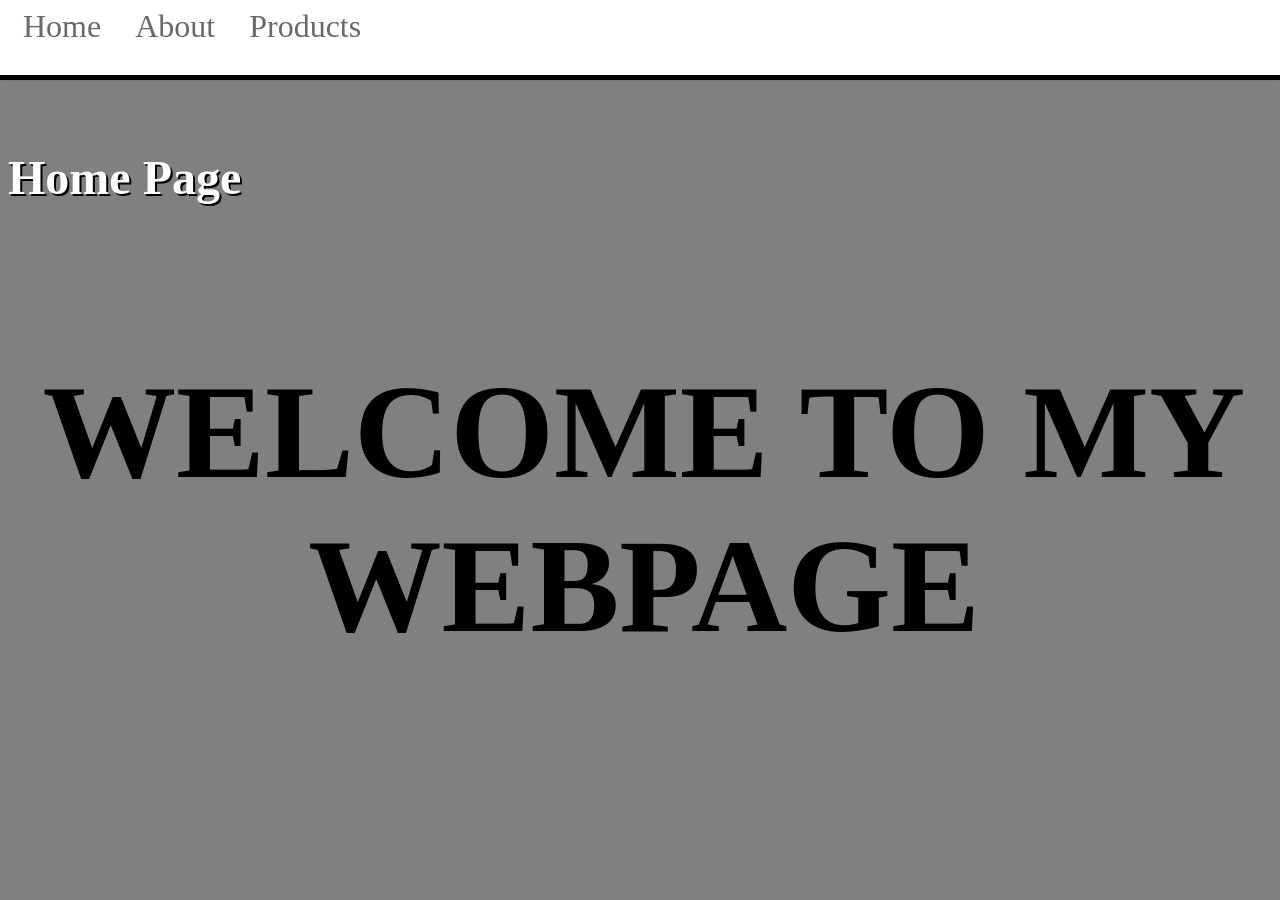
==== index.html @ 551f6d5b "Add files via upload" ====
<!DOCTYPE html>
<html lang="en">
<head>
    <meta charset="UTF-8">
    <title>Multipage - Home</title>
    <link rel = "stylesheet" href="style.css">
</head>
<body>
<nav>
    <a href="index.html">Home</a>
    <a href="about.html">About</a>
    <a href="contact.html">Products</a>
</nav>
<div class="wrapper">
    <h1>Home Page</h1>
    <h2>WELCOME TO MY WEBPAGE</h2>
</div>

</body>
</html>
---- style.css ----
*{
    margin: 0;
}
html{
    background-color: grey;
}
body{
    box-sizing: border-box;
    padding-top: 85px;
}
nav{
    height: 80px;
    width: 100%;
    background-color: white;
    box-sizing: border-box;
    padding: 8px;
    border-bottom: 5px solid black;
    position: fixed;
    top: 0;
    left: 0;
    box-shadow: 0 2px 2px -2px rgba(0,0,0,.2);
}
nav p{
    color: dimgray;
    height: 40px;
    position: absolute;
    top: 25px;
}
.wrapper{
    box-sizing: border-box;
    padding-top: 65px;
    padding-left: 8px;
}
a{
    color:dimgray;
    text-decoration: none;
    font-size: xx-large;
    margin-right: 15px;
    margin-left: 15px;
}
h1, h2, h3, h4, h5, h6, p{
    margin-bottom: 20px;
    color: black;
}
h1{
    font-size: xxx-large;
    color: white;
    text-shadow: 2px 2px black;
}
p{
    font-size: x-large;
    margin-bottom: 20px;
    margin-left: 15px;
    margin-right: 15px;
}
h2{
    font-size: 100pt;
    text-align: center;
    margin-top: 150px;
}
img{
    height: 200px;
}
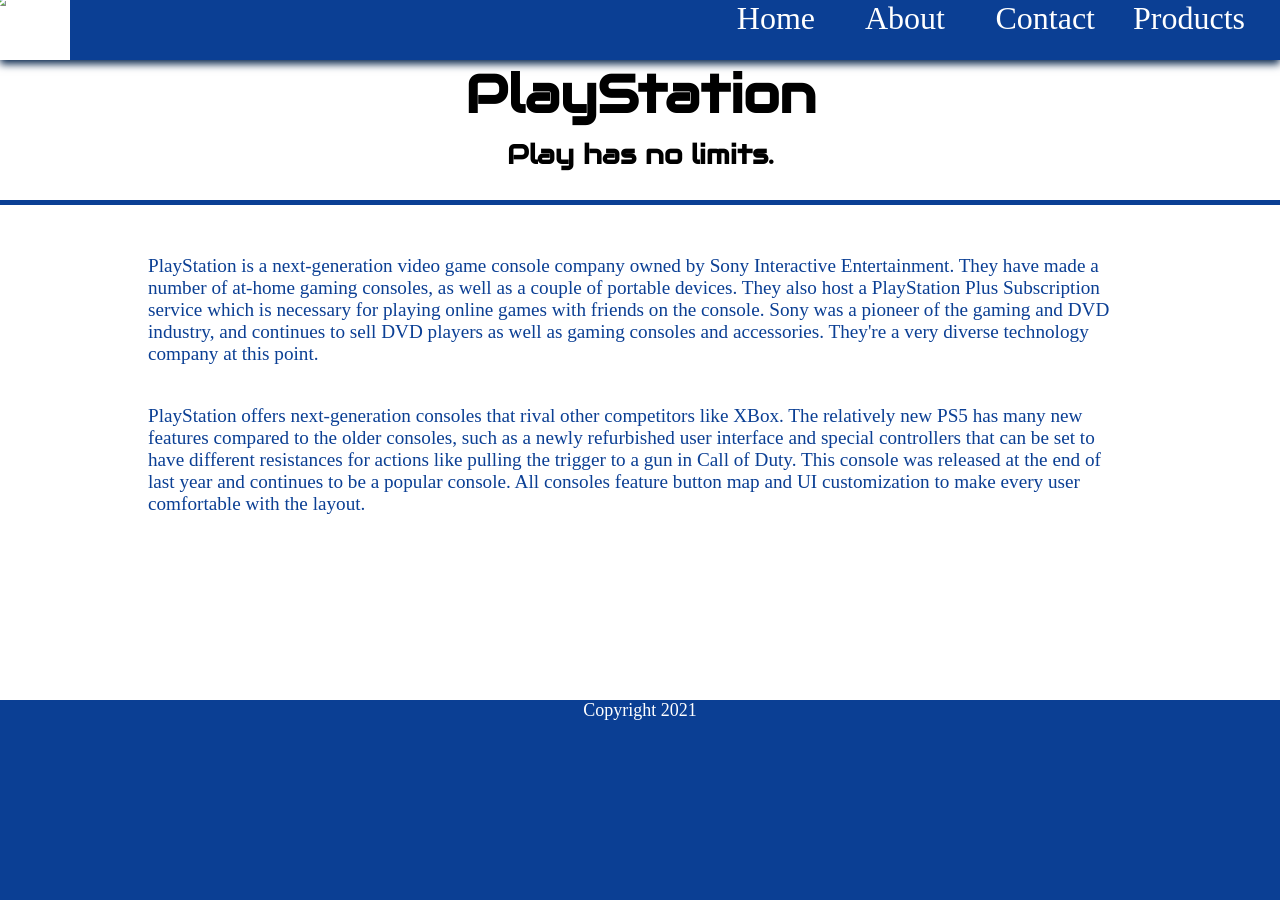
==== commit 301e763b: "Add files via upload" ====
--- a/index.html
+++ b/index.html
@@ -2,19 +2,53 @@
 <html lang="en">
 <head>
     <meta charset="UTF-8">
-    <title>Multipage - Home</title>
-    <link rel = "stylesheet" href="style.css">
+    <title>Website Design Final</title>
+    <link rel="stylesheet" href="css/style.css">
+    <link rel="stylesheet" href="https://fonts.googleapis.com/css?family=Audiowide">
 </head>
 <body>
 <nav>
+    <div class="menuIcon">
+        <div class="bar"></div>
+        <div class="bar"></div>
+        <div class="bar"></div>
+    </div>
+    <div class="logoBox">
+        <img src="https://blog.playstation.com/tachyon/2021/03/Playstation-logo.jpg" alt="PSlogo">
+    </div>
+    <a href="index.html" class="firstA">Home</a>
+    <a href="about.html" class="secondA">About</a>
+    <a href="contact.html" class="thirdA">Contact</a>
+    <a href="products.html" class="fourthA">Products</a>
+</nav>
+<div class="menu">
     <a href="index.html">Home</a>
     <a href="about.html">About</a>
-    <a href="contact.html">Products</a>
-</nav>
-<div class="wrapper">
-    <h1>Home Page</h1>
-    <h2>WELCOME TO MY WEBPAGE</h2>
+    <a href="contact.html">Contact</a>
+    <a href="products.html">Products</a>
 </div>
 
+<script src="app/index.js"></script>
+<div class="wrapper">
+    <div class="splash">
+        <h1>PlayStation</h1>
+        <h2>Play has no limits.</h2>
+    </div>
+    <div class="divider"></div>
+    <div class="contentWrap">
+        <div class="contentBox">
+            <p>PlayStation is a next-generation video game console company owned by Sony Interactive Entertainment. They have made a number of at-home gaming consoles, as well as a couple of portable devices. They also host a PlayStation Plus Subscription service which is necessary for playing online games with friends on the console. Sony was a pioneer of the gaming and DVD industry, and continues to sell DVD players as well as gaming consoles and accessories. They're a very diverse technology company at this point. </p>
+        </div>
+        <div class="contentBox">
+            <p>PlayStation offers next-generation consoles that rival other competitors like XBox. The relatively new PS5 has many new features compared to the older consoles, such as a newly refurbished user interface and special controllers that can be set to have different resistances for actions like pulling the trigger to a gun in Call of Duty. This console was released at the end of last year and continues to be a popular console. All consoles feature button map and UI customization to make every user comfortable with the layout.</p>
+        </div>
+    </div>
+
+</div>
+<footer>Copyright 2021</footer>
 </body>
-</html>+<!--
+Sources:
+https://en.wikipedia.org/wiki/PlayStation
+https://en.wikipedia.org/wiki/Sony
+-->
--- a/css/style.css
+++ b/css/style.css
@@ -0,0 +1,421 @@
+*{
+    margin: 0;
+}
+h1{
+    position: center;
+    font-family: "Audiowide", sans-serif;
+    font-size: 40pt;
+}
+h2{
+    position: center;
+    margin-top: 10px;
+    font-family: "Audiowide", sans-serif;
+    font-size: 20pt;
+}
+p{
+    margin-top: 50px;
+    margin-left: 20px;
+    margin-right: 20px;
+    color: #0b3f94;
+    font-size: larger;
+}
+a{
+    color: white;
+    text-decoration: none;
+    font-size: xx-large;
+    position: absolute;
+    margin-right: 15px;
+    margin-left: 15px;
+}
+.contentBox a{
+    color: #0b3f94;
+    font-size: x-large;
+}
+.linkBox a{
+    color: #0b3f94;
+    font-size: x-large;
+}
+.linkBox1 a{
+    color: #0b3f94;
+    font-size: x-large;
+}
+.firstA{
+    right: 450px;
+}
+.secondA{
+    right: 320px;
+}
+.thirdA{
+    right: 170px;
+}
+.fourthA{
+    right: 20px;
+}
+.logoBox{
+    width: 80px;
+    height: 70px;
+    background-color: white;
+    float: left;
+    margin-top: -10px;
+    margin-left: -10px;
+}
+.logoBox img{
+    height: 70px;
+    width: 80px;
+}
+footer{
+    height: 200px;
+    font-size: large;
+    text-align: center;
+}
+nav{
+    width: 100%;
+    height: 60px;
+    position: fixed;
+    background-color: #0b3f94;
+    box-shadow: 0 4px 8px 0 #08264c;
+    color: white;
+    top: 0;
+    left: 0;
+    z-index: 99; /*can make sure nav remains on top, if using animations*/
+}
+
+.aboutWrapper{
+    background-color: white;
+    height: 1400px;
+    width: 100%;
+    z-index: 1;
+}
+.wrapper{
+    background-color: white;
+    height: 700px;
+    width: 100%;
+    z-index: 1;
+}
+.menu {
+    position: fixed;
+    top: -600px;
+}
+.divider{
+    background-color: #0b3f94;
+    width: 100%;
+    height: 5px;
+}
+.contentWrap{
+    width: 100%;
+    height: 300px;
+}
+.contentBox img{
+    height: 200px;
+    width: 270px;
+    padding-left: 100px;
+}
+.aboutWrap{
+    width: 100%;
+    height: 400px;
+    display: flex;
+    margin-bottom: 180px;
+    margin-top: 50px;
+}
+.contentBox{
+    height: 100px;
+    width: 80%;
+    margin: 10px auto auto;
+    z-index: 4;
+}
+.linkBox1{
+    height: 40px;
+    width: 80%;
+    margin-left: auto;
+    margin-right: auto;
+    margin-top: 20px;
+    z-index: 4;
+}
+.linkBox{
+    width: 80%;
+    height: 40px;
+    margin: 10px auto auto;
+    z-index: 4;
+}
+.splash{
+    top: 60px;
+    width: 100%;
+    height: 200px;
+    box-sizing: border-box;
+    position: relative;
+    text-align: center;
+    z-index: 2;
+}
+footer{
+    bottom: 0;
+    font-size: large;
+    background-color: #0b3f94;
+    color: white;
+}
+.contactBox{
+    border: medium solid #08264c;
+    width: 30%;
+    margin-top: 20px;
+    margin-left: 100px;
+    height: 200px;
+}
+.productWrapper{
+    height: 1500px;
+    width: 100%;
+}
+.productPage1{
+    width: 100%;
+    border: medium solid #0b3f94;
+    height: 600px;
+    z-index: 99;
+    background-color: white;
+    position: absolute;
+    top: 205px;
+    display: none;
+}
+.productPage1 p{
+    font-size: x-large;
+}
+.productPage1 img{
+    top: 0;
+    left: 0;
+    height: 500px;
+    width: 500px;
+}
+
+.productPage2{
+    width: 100%;
+    border: medium solid #0b3f94;
+    height: 600px;
+    z-index: 99;
+    background-color: white;
+    position: absolute;
+    top: 205px;
+    display: none;
+}
+.productPage2 p{
+    font-size: x-large;
+}
+.productPage2 img{
+    top: 0;
+    left: 0;
+    height: 500px;
+    width: 500px;
+}
+.productPage3{
+    width: 100%;
+    border: medium solid #0b3f94;
+    height: 600px;
+    z-index: 99;
+    background-color: white;
+    position: absolute;
+    top: 205px;
+    display: none;
+}
+.productPage3 p{
+    font-size: x-large;
+}
+.productPage3 img{
+    top: 0;
+    left: 0;
+    height: 500px;
+    width: 500px;
+}
+.productPage4{
+    width: 100%;
+    border: medium solid #0b3f94;
+    height: 600px;
+    z-index: 99;
+    background-color: white;
+    position: absolute;
+    top: 205px;
+    display: none;
+}
+.productPage4 p{
+    font-size: x-large;
+}
+.productPage4 img{
+    top: 0;
+    left: 0;
+    height: 500px;
+    width: 500px;
+}
+
+.productBox1{
+    border: medium solid #0b3f94;
+    width: 30%;
+    margin-top: 20px;
+    margin-left: auto;
+    margin-right: auto;
+    height: 500px;
+}
+.productBox2{
+    border: medium solid #0b3f94;
+    width: 30%;
+    margin-top: 20px;
+    margin-left: auto;
+    margin-right: auto;
+    height: 500px;
+}
+.productBox3{
+    border: medium solid #0b3f94;
+    width: 30%;
+    margin-top: 20px;
+    margin-left: auto;
+    margin-right: auto;
+    height: 500px;
+}
+.productBox4{
+    border: medium solid #0b3f94;
+    width: 30%;
+    margin-top: 20px;
+    margin-left: auto;
+    margin-right: auto;
+    height: 500px;
+}
+.productWrap img{
+    margin-left: auto;
+    margin-right: auto;
+    width: 100%;
+    height: 80%;
+}
+.productBox p{
+    font-size: larger;
+    font-family: Arial;
+}
+.price{
+    font-size: larger;
+    font-family: Arial;
+    text-align: right;
+    margin-top: -25px;
+}
+.productWrap{
+    display: flex;
+    align-items: center;
+    align-content: center;
+    width: 100%;
+    height: 600px;
+}
+.smallTextBox{
+    height: 5px;
+}
+.contacts{
+    display: flex;
+}
+@media only screen and (max-width: 1050px){
+    .contentWrap{
+        height: 500px;
+    }
+    .contentBox{
+        height: 200px;
+    }
+    .wrapper{
+        height: 800px;
+    }
+    .contactBox{
+        margin-left: 50px;
+        width: 40%;
+    }
+    .aboutWrap {
+        display: block;
+        height: 1200px;
+    }
+    .aboutWrapper{
+        height: 3000px;
+    }
+    .contentBox img{
+        height: 300px;
+        margin: 20px;
+    }
+    .contentBox p{
+        font-size: larger;
+        margin-top: 300px;
+    }
+
+}
+@media only screen and (max-width: 650px){
+    .contentWrap{
+        height: 800px;
+    }
+    .contentBox{
+        height: 300px;
+    }
+    .wrapper{
+        height: 900px;
+    }
+    .contactBox{
+        margin-left: 5px;
+        width:47%;
+    }
+    .contactBox p{
+        font-size: medium;
+    }
+
+    .menuIcon{
+        height: 100%;
+        width: 60px;
+        background-color: white;
+        cursor: pointer;
+        display: flex;
+        flex-direction: column;
+        justify-content: space-evenly;
+        align-items: center;
+        position: absolute;
+        right: 0;
+        z-index: 98;
+    }
+    .bar{
+        height: 6px;
+        width: 80%;
+        background-color: #0b3f94;
+    }
+    .menu a{
+        color: black;
+        text-decoration: none;
+        font-size: xx-large;
+        margin-right: 15px;
+        margin-left: 15px;
+        position: relative;
+    }
+    .menu{
+        position: fixed;
+        top: -600px;
+        right: 0;
+        width: 150px;
+        display: flex;
+        flex-direction: column;
+        justify-content: space-evenly;
+        align-items: center;
+        min-height: 150px;
+        background-color: #0b3f94;
+        z-index: 98;
+        transition: .25s;
+        box-shadow: 0 4px 8px 0 grey;
+    }
+    .menu a{
+        color: white;
+    }
+
+    nav a{
+        position: absolute;
+        top: -600px;
+    }
+    .productWrap{
+        display: initial;
+    }
+    .productWrapper{
+        height: 2500px;
+    }
+    .productBox1{
+        width: 80%;
+    }
+    .productBox2{
+        width: 80%;
+    }
+    .productBox3{
+        width: 80%;
+    }
+    .productBox4{
+        width: 80%;
+    }
+}
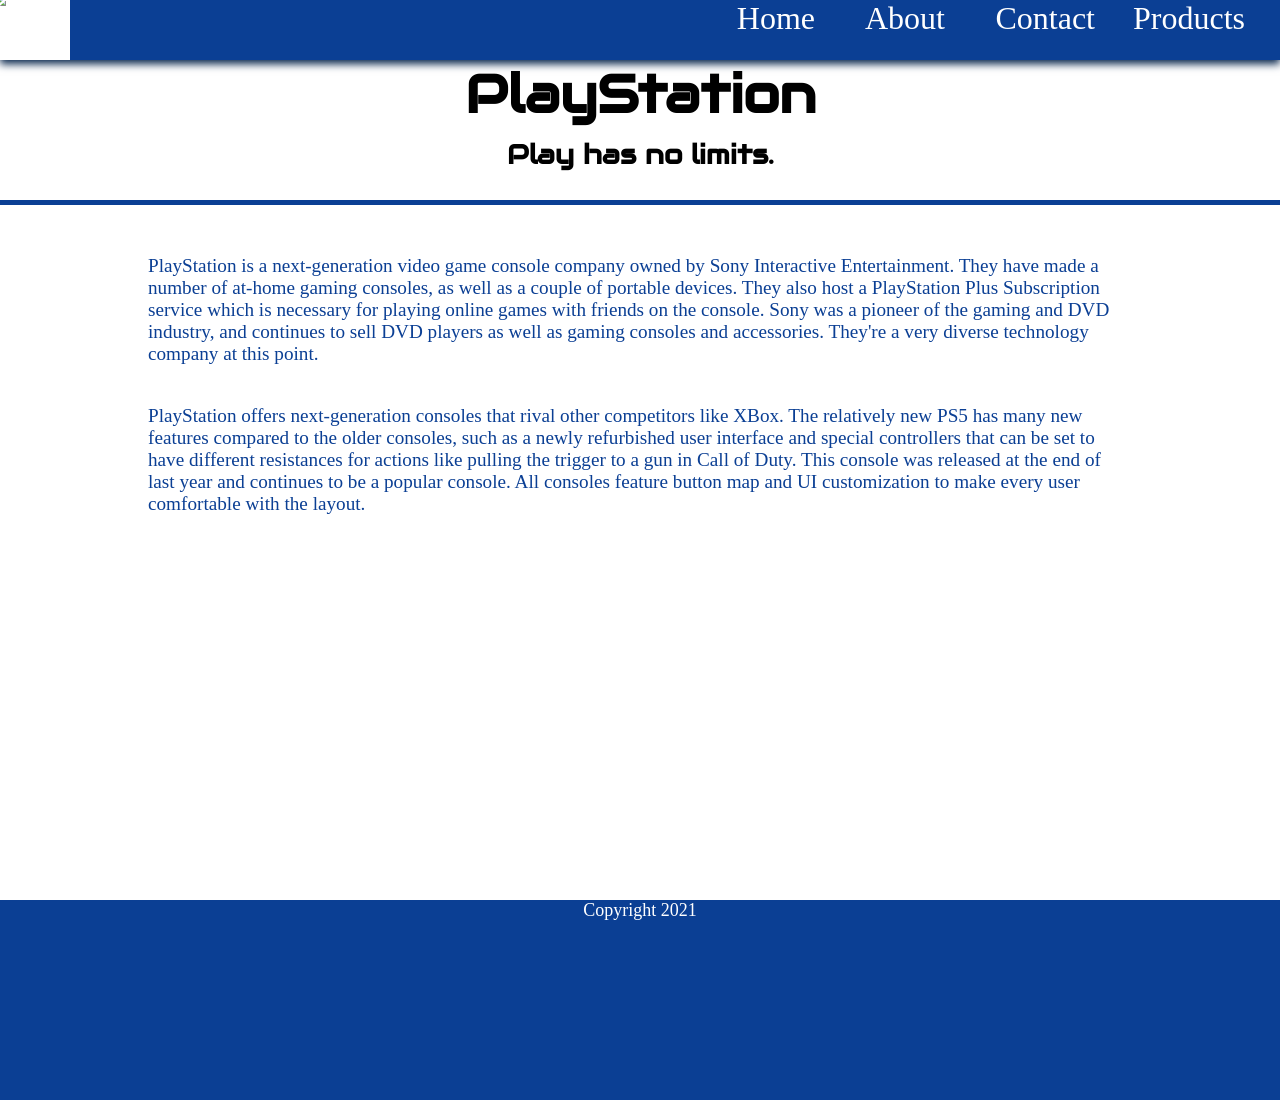
==== commit 6565e7c7: "Update index.html" ====
--- a/index.html
+++ b/index.html
@@ -2,11 +2,15 @@
 <html lang="en">
 <head>
     <meta charset="UTF-8">
-    <title>Website Design Final</title>
+    <title>McKayla McAllister - About</title>
     <link rel="stylesheet" href="css/style.css">
     <link rel="stylesheet" href="https://fonts.googleapis.com/css?family=Audiowide">
 </head>
 <body>
+    <div class="splash">
+        <h1>PlayStation</h1>
+        <h2>Play has no limits.</h2>
+    </div>
 <nav>
     <div class="menuIcon">
         <div class="bar"></div>
@@ -30,10 +34,7 @@
 
 <script src="app/index.js"></script>
 <div class="wrapper">
-    <div class="splash">
-        <h1>PlayStation</h1>
-        <h2>Play has no limits.</h2>
-    </div>
+
     <div class="divider"></div>
     <div class="contentWrap">
         <div class="contentBox">
@@ -51,4 +52,4 @@
 Sources:
 https://en.wikipedia.org/wiki/PlayStation
 https://en.wikipedia.org/wiki/Sony
--->+-->
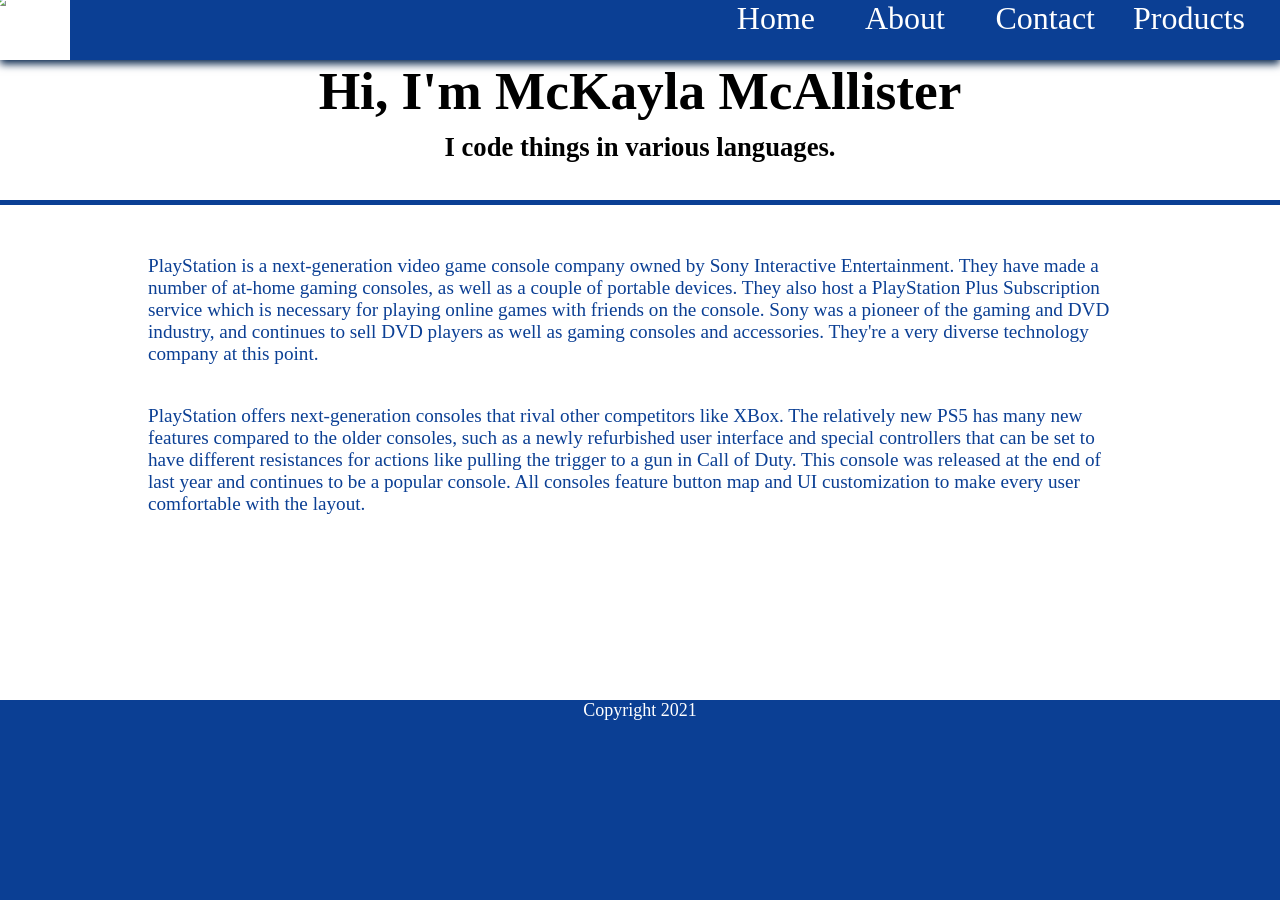
==== commit 6f8b0649: "Update index.html" ====
--- a/index.html
+++ b/index.html
@@ -7,10 +7,6 @@
     <link rel="stylesheet" href="https://fonts.googleapis.com/css?family=Audiowide">
 </head>
 <body>
-    <div class="splash">
-        <h1>PlayStation</h1>
-        <h2>Play has no limits.</h2>
-    </div>
 <nav>
     <div class="menuIcon">
         <div class="bar"></div>
@@ -32,9 +28,13 @@
     <a href="products.html">Products</a>
 </div>
 
+
 <script src="app/index.js"></script>
 <div class="wrapper">
-
+<div class="splash">
+        <h1>Hi, I'm McKayla McAllister</h1>
+        <h2>I code things in various languages.</h2>
+    </div>
     <div class="divider"></div>
     <div class="contentWrap">
         <div class="contentBox">
--- a/css/style.css
+++ b/css/style.css
@@ -3,13 +3,13 @@
 }
 h1{
     position: center;
-    font-family: "Audiowide", sans-serif;
+    font-family: "Tahoma";
     font-size: 40pt;
 }
 h2{
     position: center;
     margin-top: 10px;
-    font-family: "Audiowide", sans-serif;
+    font-family: "Tahoma";
     font-size: 20pt;
 }
 p{
@@ -418,4 +418,4 @@
     .productBox4{
         width: 80%;
     }
-}+}
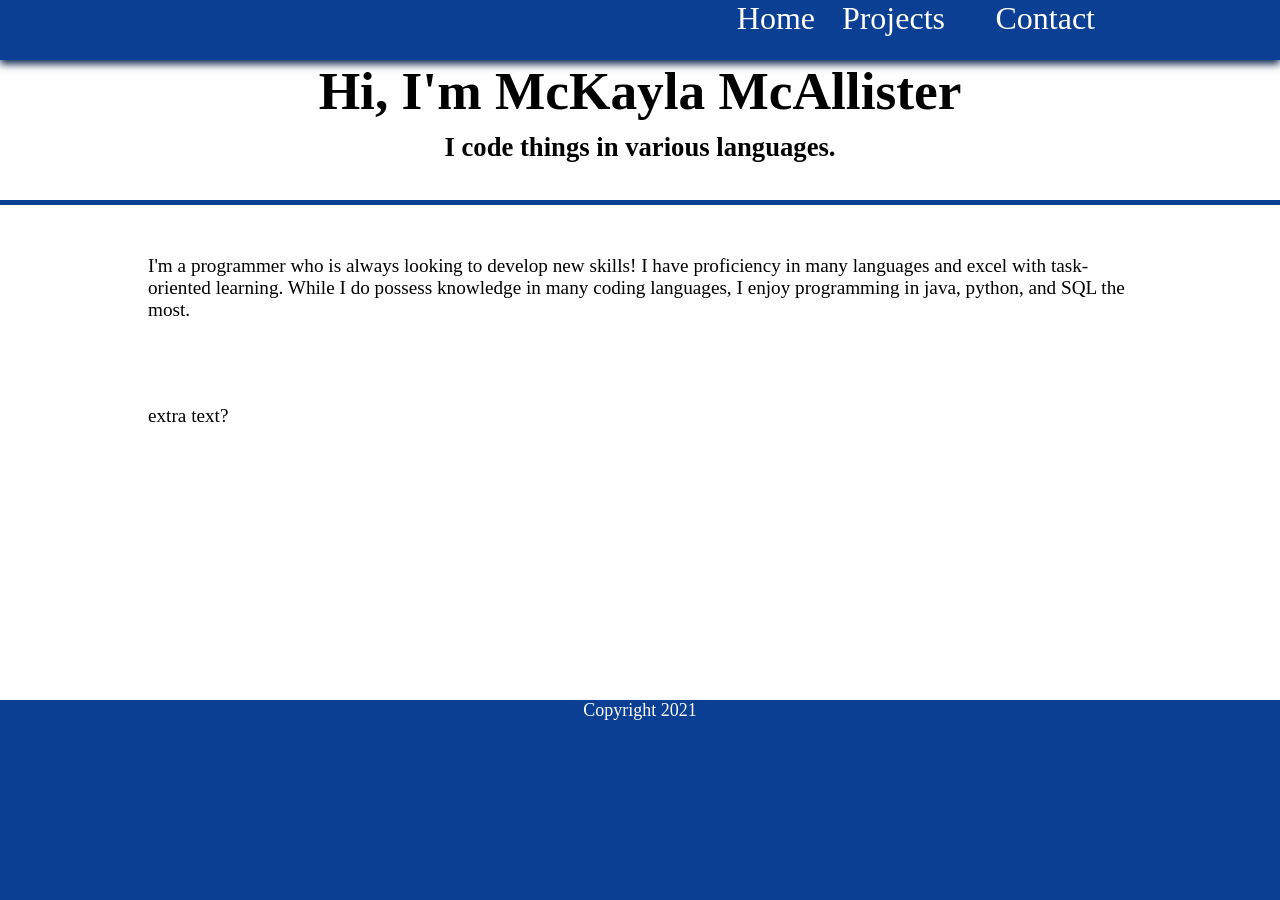
==== commit aa1252d3: "Update index.html" ====
--- a/index.html
+++ b/index.html
@@ -4,7 +4,6 @@
     <meta charset="UTF-8">
     <title>McKayla McAllister - About</title>
     <link rel="stylesheet" href="css/style.css">
-    <link rel="stylesheet" href="https://fonts.googleapis.com/css?family=Audiowide">
 </head>
 <body>
 <nav>
@@ -13,19 +12,14 @@
         <div class="bar"></div>
         <div class="bar"></div>
     </div>
-    <div class="logoBox">
-        <img src="https://blog.playstation.com/tachyon/2021/03/Playstation-logo.jpg" alt="PSlogo">
-    </div>
     <a href="index.html" class="firstA">Home</a>
-    <a href="about.html" class="secondA">About</a>
+    <a href="products.html" class="secondA">Projects</a>
     <a href="contact.html" class="thirdA">Contact</a>
-    <a href="products.html" class="fourthA">Products</a>
 </nav>
 <div class="menu">
     <a href="index.html">Home</a>
-    <a href="about.html">About</a>
+    <a href="products.html">Projects</a>
     <a href="contact.html">Contact</a>
-    <a href="products.html">Products</a>
 </div>
 
 
@@ -38,10 +32,10 @@
     <div class="divider"></div>
     <div class="contentWrap">
         <div class="contentBox">
-            <p>PlayStation is a next-generation video game console company owned by Sony Interactive Entertainment. They have made a number of at-home gaming consoles, as well as a couple of portable devices. They also host a PlayStation Plus Subscription service which is necessary for playing online games with friends on the console. Sony was a pioneer of the gaming and DVD industry, and continues to sell DVD players as well as gaming consoles and accessories. They're a very diverse technology company at this point. </p>
+            <p>I'm a programmer who is always looking to develop new skills! I have proficiency in many languages and excel with task-oriented learning. While I do possess knowledge in many coding languages, I enjoy programming in java, python, and SQL the most.</p>
         </div>
         <div class="contentBox">
-            <p>PlayStation offers next-generation consoles that rival other competitors like XBox. The relatively new PS5 has many new features compared to the older consoles, such as a newly refurbished user interface and special controllers that can be set to have different resistances for actions like pulling the trigger to a gun in Call of Duty. This console was released at the end of last year and continues to be a popular console. All consoles feature button map and UI customization to make every user comfortable with the layout.</p>
+            <p>extra text?</p>
         </div>
     </div>
 
--- a/css/style.css
+++ b/css/style.css
@@ -1,22 +1,20 @@
 *{
     margin: 0;
+    font-family: "Tahoma";
 }
 h1{
     position: center;
-    font-family: "Tahoma";
     font-size: 40pt;
 }
 h2{
     position: center;
     margin-top: 10px;
-    font-family: "Tahoma";
     font-size: 20pt;
 }
 p{
     margin-top: 50px;
     margin-left: 20px;
     margin-right: 20px;
-    color: #0b3f94;
     font-size: larger;
 }
 a{
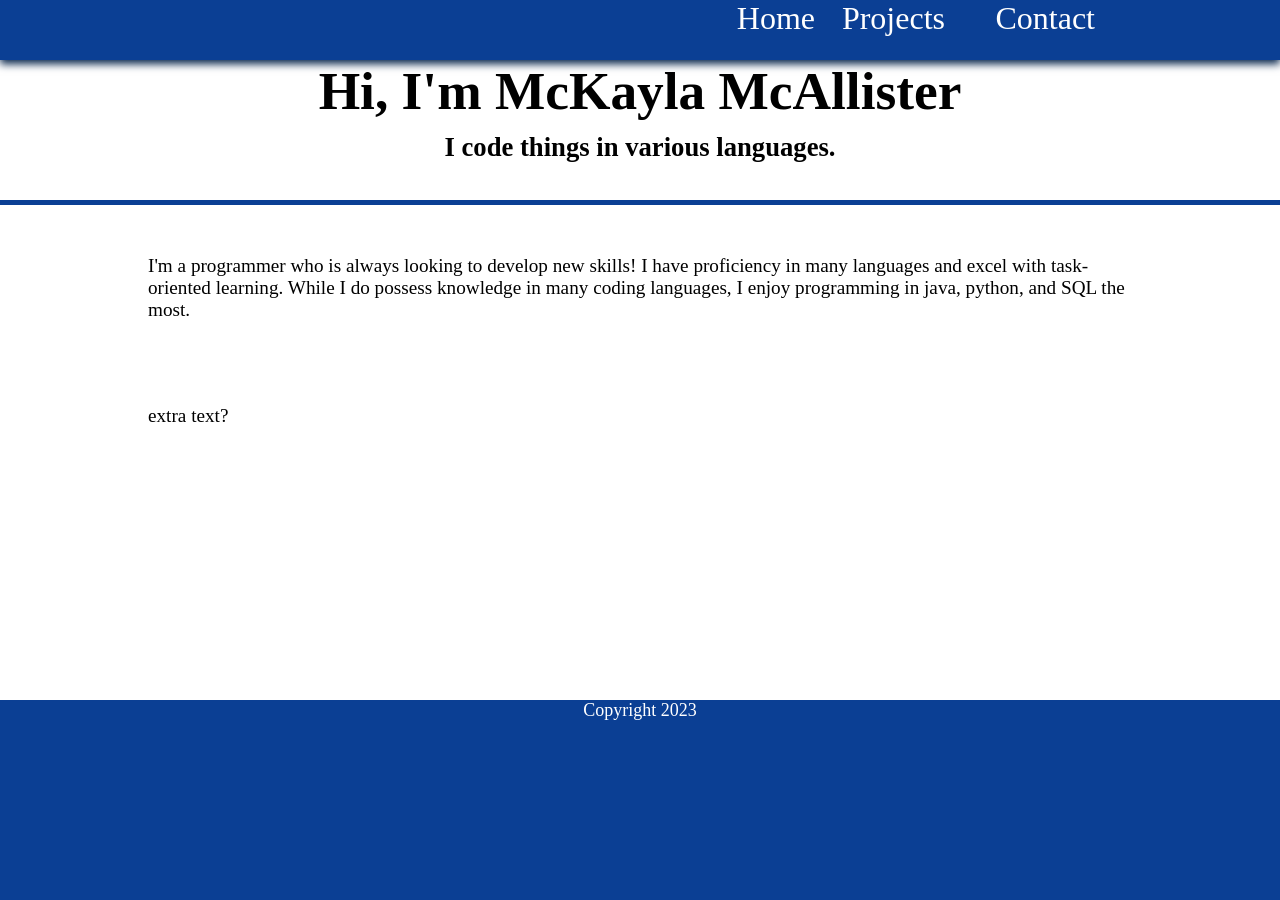
==== commit 8aef288f: "Update index.html" ====
--- a/index.html
+++ b/index.html
@@ -40,10 +40,8 @@
     </div>
 
 </div>
-<footer>Copyright 2021</footer>
+<footer>Copyright 2023</footer>
 </body>
 <!--
-Sources:
-https://en.wikipedia.org/wiki/PlayStation
-https://en.wikipedia.org/wiki/Sony
+Comments:
 -->
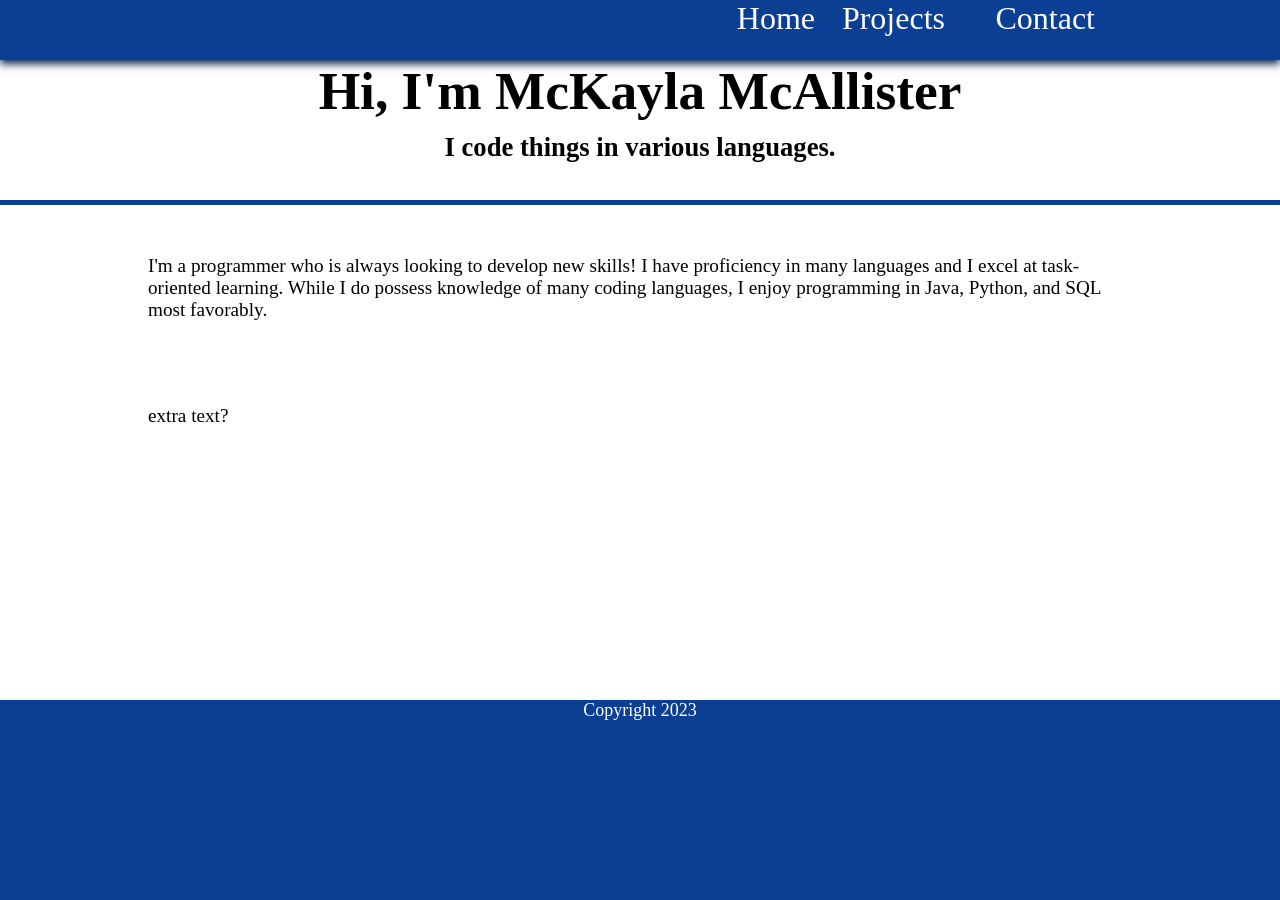
==== commit 78554a59: "Update index.html" ====
--- a/index.html
+++ b/index.html
@@ -32,7 +32,7 @@
     <div class="divider"></div>
     <div class="contentWrap">
         <div class="contentBox">
-            <p>I'm a programmer who is always looking to develop new skills! I have proficiency in many languages and excel with task-oriented learning. While I do possess knowledge in many coding languages, I enjoy programming in java, python, and SQL the most.</p>
+            <p>I'm a programmer who is always looking to develop new skills! I have proficiency in many languages and I excel at task-oriented learning. While I do possess knowledge of many coding languages, I enjoy programming in Java, Python, and SQL most favorably.</p>
         </div>
         <div class="contentBox">
             <p>extra text?</p>
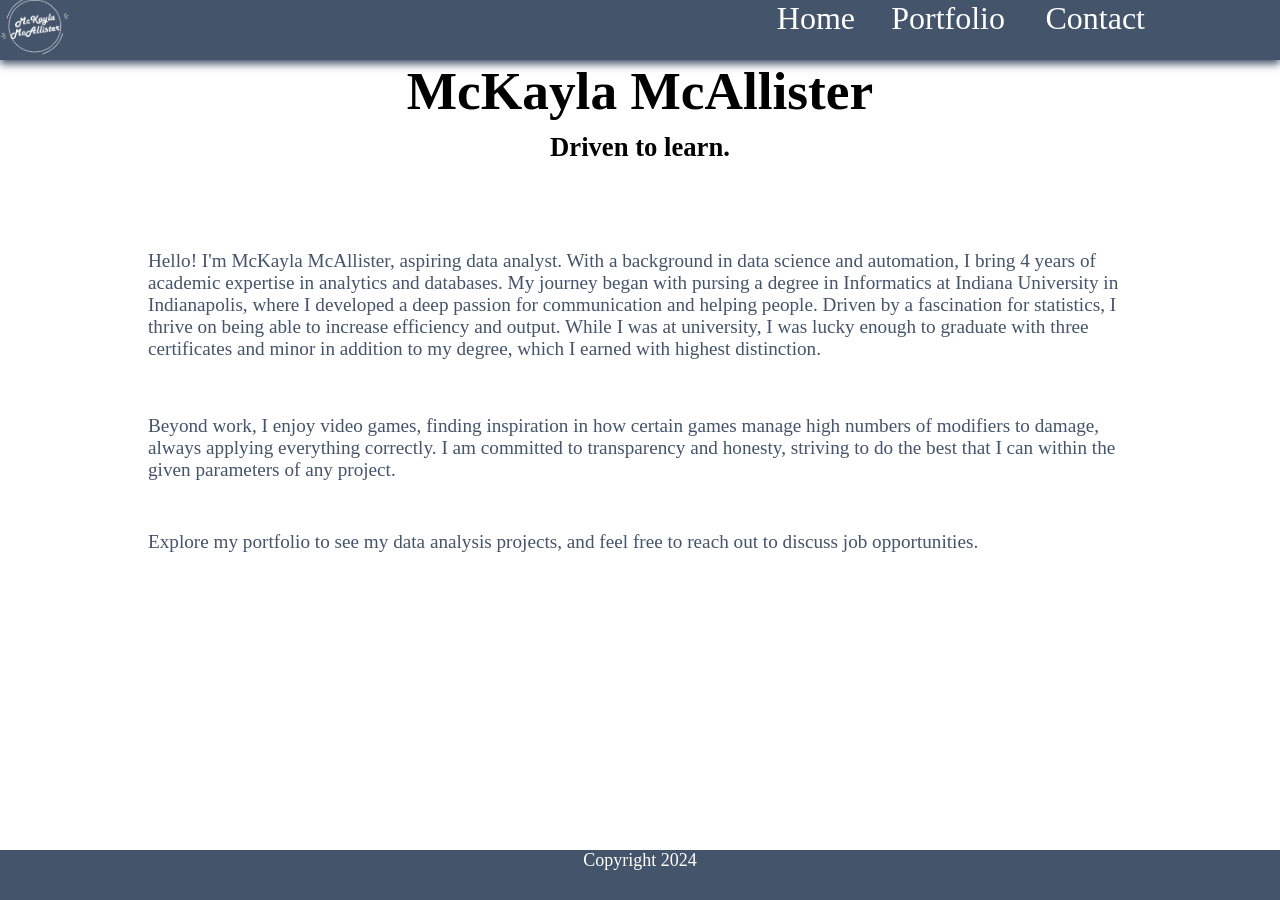
==== commit 584ca4b5: "Add files via upload" ====
--- a/index.html
+++ b/index.html
@@ -2,7 +2,7 @@
 <html lang="en">
 <head>
     <meta charset="UTF-8">
-    <title>McKayla McAllister - About</title>
+    <title>McKayla McAllister - Home</title>
     <link rel="stylesheet" href="css/style.css">
 </head>
 <body>
@@ -12,36 +12,37 @@
         <div class="bar"></div>
         <div class="bar"></div>
     </div>
+    <div class="logoBox">
+        <img src="images/logo.png" alt="logo">
+    </div>
     <a href="index.html" class="firstA">Home</a>
-    <a href="products.html" class="secondA">Projects</a>
+    <a href="portfolio.html" class="secondA">Portfolio</a>
     <a href="contact.html" class="thirdA">Contact</a>
+    <a href="blog.html" class="fourthA"></a>
 </nav>
 <div class="menu">
     <a href="index.html">Home</a>
-    <a href="products.html">Projects</a>
+    <a href="portfolio.html">Portfolio</a> <!-- Home, Portfolio, Contact, Blog -->
     <a href="contact.html">Contact</a>
+    <a href="blog.html"></a>
 </div>
-
 
 <script src="app/index.js"></script>
 <div class="wrapper">
-<div class="splash">
-        <h1>Hi, I'm McKayla McAllister</h1>
-        <h2>I code things in various languages.</h2>
+    <div class="splash">
+        <h1>McKayla McAllister</h1>
+        <h2>Driven to learn.</h2>
     </div>
-    <div class="divider"></div>
     <div class="contentWrap">
         <div class="contentBox">
-            <p>I'm a programmer who is always looking to develop new skills! I have proficiency in many languages and I excel at task-oriented learning. While I do possess knowledge of many coding languages, I enjoy programming in Java, Python, and SQL most favorably.</p>
+            <p>Hello! I'm McKayla McAllister, aspiring data analyst. With a background in data science and automation, I bring 4 years of academic expertise in analytics and databases. My journey began with pursing a degree in Informatics at Indiana University in Indianapolis, where I developed a deep passion for communication and helping people. Driven by a fascination for statistics, I thrive on being able to increase efficiency and output. While I was at university, I was lucky enough to graduate with three certificates and minor in addition to my degree, which I earned with highest distinction.</p>
         </div>
         <div class="contentBox">
-            <p>extra text?</p>
+            <p>Beyond work, I enjoy video games, finding inspiration in how certain games manage high numbers of modifiers to damage, always applying everything correctly. I am committed to transparency and honesty, striving to do the best that I can within the given parameters of any project.</p>
+            <p>Explore my portfolio to see my data analysis projects, and feel free to reach out to discuss job opportunities.</p>
         </div>
     </div>
 
 </div>
-<footer>Copyright 2023</footer>
-</body>
-<!--
-Comments:
--->
+<footer>Copyright 2024</footer>
+</body>
--- a/css/style.css
+++ b/css/style.css
@@ -1,23 +1,36 @@
 *{
     margin: 0;
-    font-family: "Tahoma";
-}
-h1{
+}
+h1{ /*title: McKayla McAllister*/
     position: center;
+    font-family: "Tahoma";
     font-size: 40pt;
 }
-h2{
+h2{ /*Tagline: */
     position: center;
     margin-top: 10px;
+    font-family: "Tahoma";
     font-size: 20pt;
 }
+h3{ /*Only in portfolio*/
+    font-family: "Tahoma";
+    font-size: 16pt;
+    text-align: left;
+    margin-top: 20px;
+}
 p{
+    font-family: "Tahoma";
     margin-top: 50px;
     margin-left: 20px;
     margin-right: 20px;
+    color: #44546A;
     font-size: larger;
 }
+.contentBoxPortfolio p{
+    margin-top: auto;
+}
 a{
+    font-family: "Tahoma";
     color: white;
     text-decoration: none;
     font-size: xx-large;
@@ -25,60 +38,74 @@
     margin-right: 15px;
     margin-left: 15px;
 }
+.contentBoxPortfolio a{
+    color: #44546A;
+    text-decoration: underline;
+    font-size: larger;
+    z-index: 97;
+}
 .contentBox a{
-    color: #0b3f94;
+    color: #44546A;
     font-size: x-large;
 }
 .linkBox a{
-    color: #0b3f94;
+    color: #44546A;
     font-size: x-large;
 }
 .linkBox1 a{
-    color: #0b3f94;
+    color: #44546A;
     font-size: x-large;
 }
 .firstA{
-    right: 450px;
+    right: 410px;
 }
 .secondA{
-    right: 320px;
+    right: 260px;
 }
 .thirdA{
-    right: 170px;
+    right: 120px;
 }
 .fourthA{
     right: 20px;
 }
 .logoBox{
-    width: 80px;
+    width: 70px;
     height: 70px;
     background-color: white;
     float: left;
     margin-top: -10px;
-    margin-left: -10px;
+    margin-left: 0px;
 }
 .logoBox img{
     height: 70px;
-    width: 80px;
+    width: 70px;
 }
 footer{
-    height: 200px;
+    font-family: "Tahoma";
+    height: 50px;
     font-size: large;
     text-align: center;
+    position: fixed;
+    bottom: 0;
+    font-size: large;
+    background-color: #44546A;
+    color: white;
+    width: 100%;
+    z-index: 99;
 }
 nav{
     width: 100%;
     height: 60px;
     position: fixed;
-    background-color: #0b3f94;
-    box-shadow: 0 4px 8px 0 #08264c;
+    background-color: #44546A;
+    box-shadow: 0 4px 8px 0 #44546A;
     color: white;
     top: 0;
     left: 0;
     z-index: 99; /*can make sure nav remains on top, if using animations*/
 }
 
-.aboutWrapper{
+.portfolioWrapper{
     background-color: white;
     height: 1400px;
     width: 100%;
@@ -95,7 +122,7 @@
     top: -600px;
 }
 .divider{
-    background-color: #0b3f94;
+    background-color: #44546A;
     width: 100%;
     height: 5px;
 }
@@ -108,32 +135,42 @@
     width: 270px;
     padding-left: 100px;
 }
-.aboutWrap{
-    width: 100%;
-    height: 400px;
+.portfolioWrap{
+    width: 100%;
+    height: auto;
     display: flex;
-    margin-bottom: 180px;
-    margin-top: 50px;
+    flex-direction: column;
+    margin-bottom: 10px;
+    margin-top: 0px;
+    margin: 10px auto auto;
+}
+.contentBoxPortfolio{
+    width: 80%;
+    height: auto;
+    text-align: left;
+    margin: 10px 20px auto;
 }
 .contentBox{
     height: 100px;
     width: 80%;
     margin: 10px auto auto;
+    padding-bottom: 15px;
     z-index: 4;
 }
 .linkBox1{
+    width: 80%;
     height: 40px;
-    width: 80%;
-    margin-left: auto;
-    margin-right: auto;
-    margin-top: 20px;
+    margin: 10px auto auto;
     z-index: 4;
 }
 .linkBox{
     width: 80%;
     height: 40px;
     margin: 10px auto auto;
-    z-index: 4;
+    z-index: 98;
+}
+.linkBox a{
+    z-index: 99;
 }
 .splash{
     top: 60px;
@@ -144,26 +181,21 @@
     text-align: center;
     z-index: 2;
 }
-footer{
-    bottom: 0;
-    font-size: large;
-    background-color: #0b3f94;
-    color: white;
-}
 .contactBox{
-    border: medium solid #08264c;
+    border: medium solid #44546A;
     width: 30%;
     margin-top: 20px;
     margin-left: 100px;
     height: 200px;
-}
-.productWrapper{
+    border-radius: 25px;
+}
+.blogWrapper{
     height: 1500px;
     width: 100%;
 }
-.productPage1{
-    width: 100%;
-    border: medium solid #0b3f94;
+.blogPage1{
+    width: 100%;
+    border: medium solid #44546A;
     height: 600px;
     z-index: 99;
     background-color: white;
@@ -171,19 +203,19 @@
     top: 205px;
     display: none;
 }
-.productPage1 p{
-    font-size: x-large;
-}
-.productPage1 img{
+.blogPage1 p{
+    font-size: x-large;
+}
+.blogPage1 img{
     top: 0;
     left: 0;
     height: 500px;
     width: 500px;
 }
 
-.productPage2{
-    width: 100%;
-    border: medium solid #0b3f94;
+.blogPage2{
+    width: 100%;
+    border: medium solid #44546A;
     height: 600px;
     z-index: 99;
     background-color: white;
@@ -191,18 +223,18 @@
     top: 205px;
     display: none;
 }
-.productPage2 p{
-    font-size: x-large;
-}
-.productPage2 img{
+.blogPage2 p{
+    font-size: x-large;
+}
+.blogPage2 img{
     top: 0;
     left: 0;
     height: 500px;
     width: 500px;
 }
-.productPage3{
-    width: 100%;
-    border: medium solid #0b3f94;
+.blogPage3{
+    width: 100%;
+    border: medium solid #44546A;
     height: 600px;
     z-index: 99;
     background-color: white;
@@ -210,18 +242,18 @@
     top: 205px;
     display: none;
 }
-.productPage3 p{
-    font-size: x-large;
-}
-.productPage3 img{
+.blogPage3 p{
+    font-size: x-large;
+}
+.blogPage3 img{
     top: 0;
     left: 0;
     height: 500px;
     width: 500px;
 }
-.productPage4{
-    width: 100%;
-    border: medium solid #0b3f94;
+.blogPage4{
+    width: 100%;
+    border: medium solid #44546A;
     height: 600px;
     z-index: 99;
     background-color: white;
@@ -229,55 +261,55 @@
     top: 205px;
     display: none;
 }
-.productPage4 p{
-    font-size: x-large;
-}
-.productPage4 img{
+.blogPage4 p{
+    font-size: x-large;
+}
+.blogPage4 img{
     top: 0;
     left: 0;
     height: 500px;
     width: 500px;
 }
 
-.productBox1{
-    border: medium solid #0b3f94;
+.blogBox1{
+    border: medium solid #44546A;
     width: 30%;
     margin-top: 20px;
     margin-left: auto;
     margin-right: auto;
     height: 500px;
 }
-.productBox2{
-    border: medium solid #0b3f94;
+.blogBox2{
+    border: medium solid #44546A;
     width: 30%;
     margin-top: 20px;
     margin-left: auto;
     margin-right: auto;
     height: 500px;
 }
-.productBox3{
-    border: medium solid #0b3f94;
+.blogBox3{
+    border: medium solid #44546A;
     width: 30%;
     margin-top: 20px;
     margin-left: auto;
     margin-right: auto;
     height: 500px;
 }
-.productBox4{
-    border: medium solid #0b3f94;
+.blogBox4{
+    border: medium solid #44546A;
     width: 30%;
     margin-top: 20px;
     margin-left: auto;
     margin-right: auto;
     height: 500px;
 }
-.productWrap img{
+.blogWrap img{
     margin-left: auto;
     margin-right: auto;
     width: 100%;
     height: 80%;
 }
-.productBox p{
+.blogBox p{
     font-size: larger;
     font-family: Arial;
 }
@@ -287,7 +319,7 @@
     text-align: right;
     margin-top: -25px;
 }
-.productWrap{
+.blogWrap{
     display: flex;
     align-items: center;
     align-content: center;
@@ -300,25 +332,44 @@
 .contacts{
     display: flex;
 }
-@media only screen and (max-width: 1050px){
+@media only screen and (max-width: 1250px){
     .contentWrap{
-        height: 500px;
+        height: auto;
+        height: auto;
+        display: flex;
+        flex-direction: column;
+        float: top;
+        z-index: 4;
     }
     .contentBox{
-        height: 200px;
+        height: auto;
+        margin-bottom: 20px;
+        width: 90%;
+        margin-top: 10px;
+        padding-top: 0px;
+        padding-bottom: 0px;
+        float: top;
+        z-index: 5;
+        font-size: medium;
     }
     .wrapper{
-        height: 800px;
+        height: auto;
+        z-index: 2;
+    }
+    .wrapper{
+        height: auto;
+        padding-bottom: 30px;
+        z-index: 2;
     }
     .contactBox{
         margin-left: 50px;
         width: 40%;
     }
-    .aboutWrap {
+    .portfolioWrap {
         display: block;
         height: 1200px;
     }
-    .aboutWrapper{
+    .portfolioWrapper{
         height: 3000px;
     }
     .contentBox img{
@@ -327,19 +378,28 @@
     }
     .contentBox p{
         font-size: larger;
-        margin-top: 300px;
-    }
-
-}
+        margin-top: 0px;
+        margin-bottom: 10px;
+    }
+
+}
+/*adjust this to make it better on small devices*/
 @media only screen and (max-width: 650px){
-    .contentWrap{
-        height: 800px;
-    }
-    .contentBox{
-        height: 300px;
-    }
-    .wrapper{
-        height: 900px;
+    .splash{
+        width: 100%;
+        height: 250px;
+        box-sizing: border-box;
+        position: relative;
+        text-align: center;
+        z-index: 3;
+    }
+    p{
+        font-family: "Tahoma";
+        margin-top: 10px;
+        margin-left: 10px;
+        margin-right: 10px;
+        color: #44546A;
+        font-size: larger;
     }
     .contactBox{
         margin-left: 5px;
@@ -352,7 +412,7 @@
     .menuIcon{
         height: 100%;
         width: 60px;
-        background-color: white;
+        background-color: #44546A;
         cursor: pointer;
         display: flex;
         flex-direction: column;
@@ -365,7 +425,7 @@
     .bar{
         height: 6px;
         width: 80%;
-        background-color: #0b3f94;
+        background-color: white;
     }
     .menu a{
         color: black;
@@ -385,7 +445,7 @@
         justify-content: space-evenly;
         align-items: center;
         min-height: 150px;
-        background-color: #0b3f94;
+        background-color: #44546A;
         z-index: 98;
         transition: .25s;
         box-shadow: 0 4px 8px 0 grey;
@@ -398,22 +458,22 @@
         position: absolute;
         top: -600px;
     }
-    .productWrap{
+    .blogWrap{
         display: initial;
     }
-    .productWrapper{
+    .blogWrapper{
         height: 2500px;
     }
-    .productBox1{
+    .blogBox1{
         width: 80%;
     }
-    .productBox2{
+    .blogBox2{
         width: 80%;
     }
-    .productBox3{
+    .blogBox3{
         width: 80%;
     }
-    .productBox4{
+    .blogBox4{
         width: 80%;
     }
-}
+}
